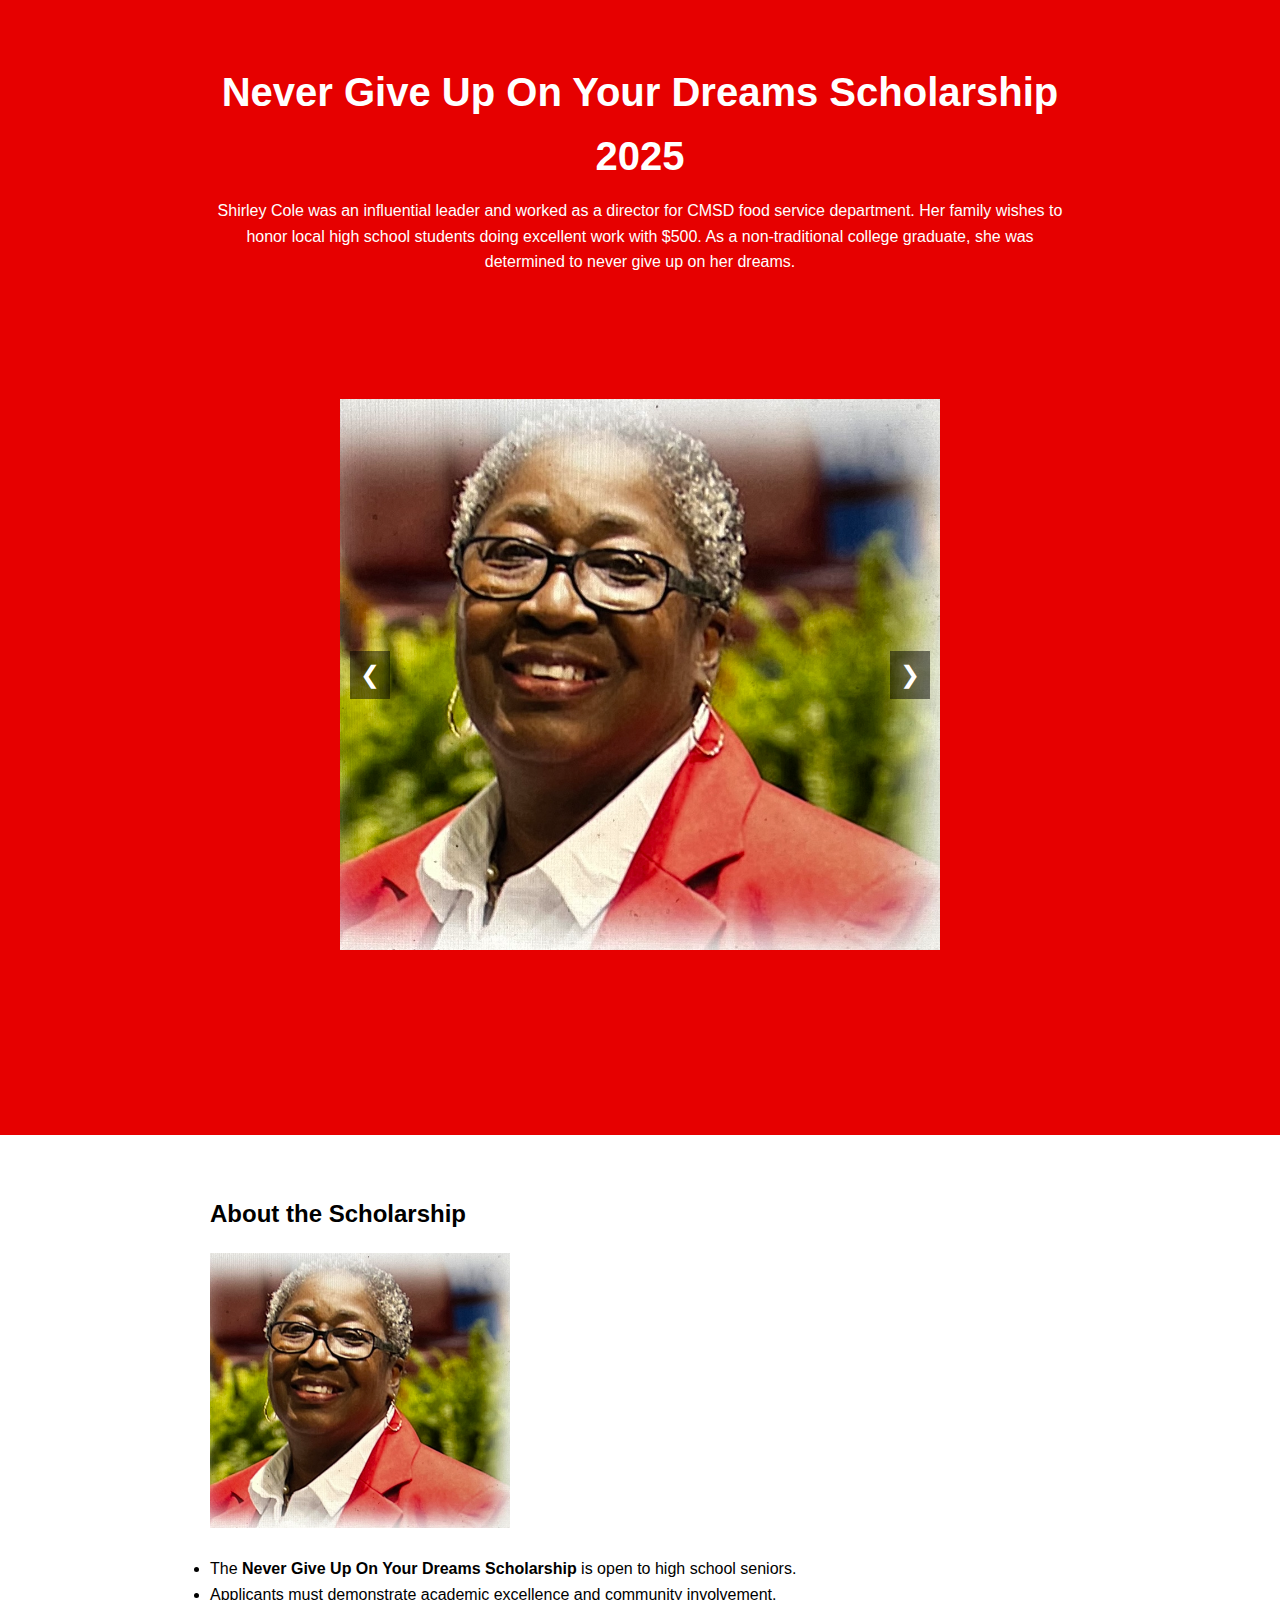
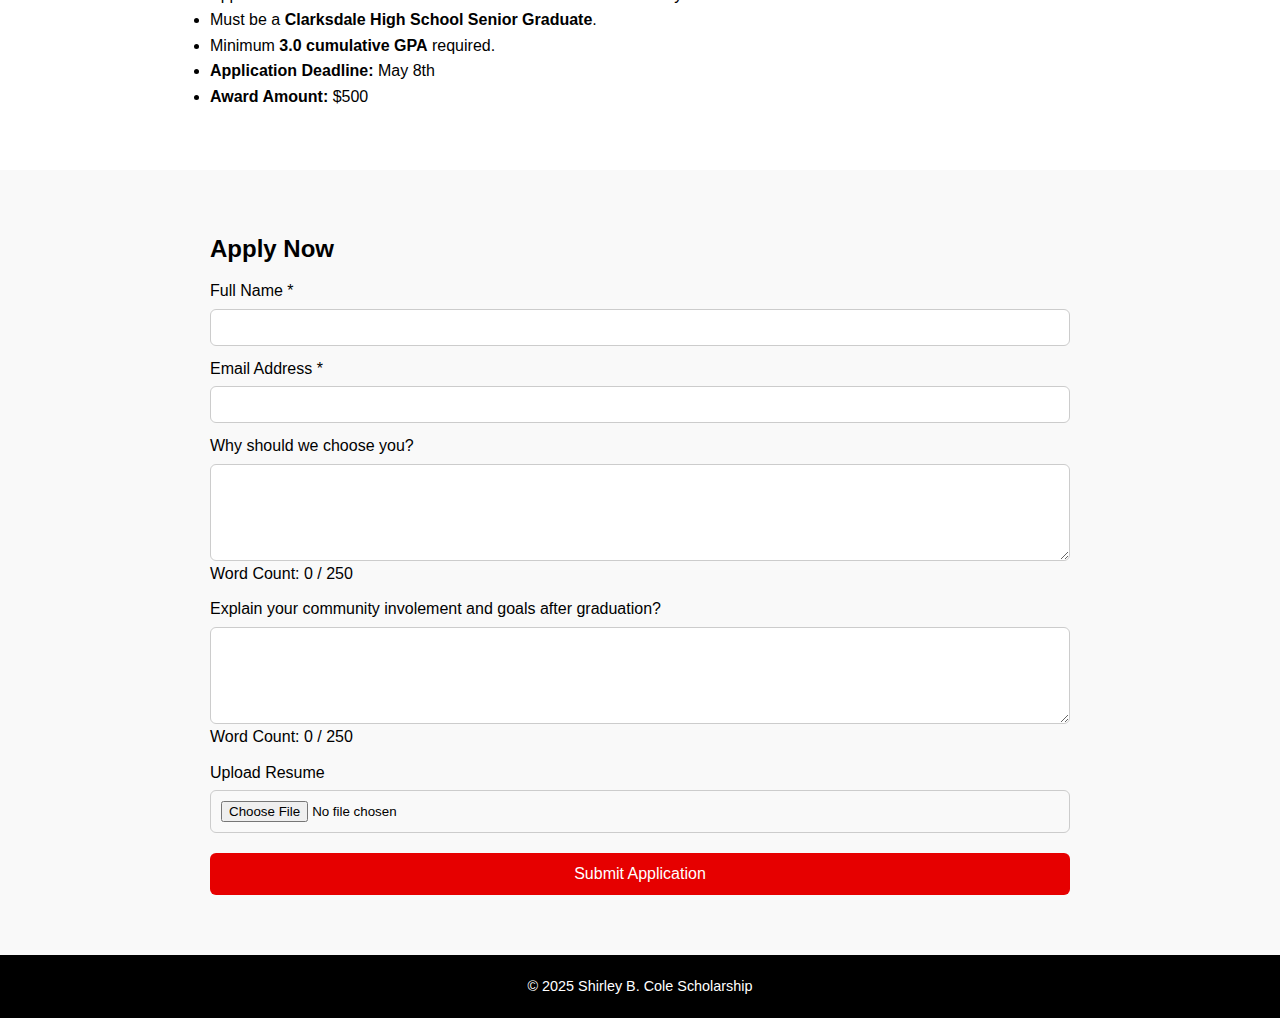
==== index.html @ 96e63038 "Initial commit" ====
<!DOCTYPE html>
<html lang="en">
<head>
    <meta charset="UTF-8">
    <meta name="viewport" content="width=device-width, initial-scale=1">
    <title>Scholarship Application</title>
    <link rel="stylesheet" href="style.css">
    <script>
        function countWords() {
            var textarea = document.getElementById('message');
            var wordCountDisplay = document.getElementById('word-count');
            var wordCount = textarea.value.trim().split(/\s+/).length;

            // If there's no text, reset to 0
            if (textarea.value.trim() === '') {
                wordCount = 0;
            }

            // Limit word count to 500
            if (wordCount > 500) {
                wordCount = 500;
                textarea.value = textarea.value.split(/\s+/).slice(0, 500).join(' '); // Truncate to 500 words
            }

            wordCountDisplay.innerText = `Word Count: ${wordCount} / 500`;
        }
    </script>
</head>
<body>

    <header>
        <div class="container">
            <h1>Never Give Up On Your Dreams Scholarship 2025</h1>
            <p>
                Shirley Cole was an influential leader and worked as a director for CMSD food service department. Her family wishes to honor local high school students doing excellent work with $500. As a non-traditional college graduate, she was determined to never give up on her dreams.
            </p>

            <!-- Image Carousel -->
            <div class="carousel-container">
                <button class="carousel-button prev" onclick="prevImage()">&#10094;</button>
                <div class="carousel-images">
                    <img src="pic1.jpg" alt="Scholarship image 1" class="carousel-image" />
                    <img src="pic2.jpg" alt="Scholarship image 2" class="carousel-image" />
                    <img src="pic3.jpg" alt="Scholarship image 3" class="carousel-image" />
                    <img src="pic4.jpg" alt="Scholarship image 4" class="carousel-image" />
                </div>
                <button class="carousel-button next" onclick="nextImage()">&#10095;</button>
            </div>

        </div>
    </header>

    <section class="about">
        <div class="container">
            <h2>About the Scholarship</h2>
            <img src="pic1.jpg" alt="Scholarship image" style="max-width: 300px; width: 100%; margin: 20px auto;" />
            <ul>
                <li>The <strong>Never Give Up On Your Dreams Scholarship</strong> is open to high school seniors.</li>
                <li>Applicants must demonstrate academic excellence and community involvement.</li>
                <li>Must be a <strong>Clarksdale High School Senior Graduate</strong>.</li>
                <li>Minimum <strong>3.0 cumulative GPA</strong> required.</li>
                <li><strong>Application Deadline:</strong> May 8th</li>
                <li><strong>Award Amount:</strong> $500</li>
            </ul>
        </div>
    </section>

    <section class="apply">
        <div class="container">
            <h2>Apply Now</h2>
            <form id="application-form" action="https://formsubmit.co/jhawkins0425@gmail.com" method="POST" enctype="multipart/form-data">
                <!-- Hidden inputs for FormSubmit settings -->
                <input type="hidden" name="_captcha" value="false">
                <input type="hidden" name="_next" value="thank-you.html">

                <label for="name">Full Name *</label>
                <input type="text" id="name" name="name" required>

                <label for="email">Email Address *</label>
                <input type="email" id="email" name="email" required>

                <label for="message">Why should we choose you?</label>
                <textarea id="message" name="message" rows="5" required oninput="countWords()"></textarea>
                <p id="word-count">Word Count: 0 / 250</p> <!-- Display word count -->

                <label for="message">Explain your community involement and goals after graduation?</label>
                <textarea id="message" name="message" rows="5" required oninput="countWords()"></textarea>
                <p id="word-count">Word Count: 0 / 250</p> <!-- Display word count -->

                <label for="resume">Upload Resume</label>
                <input type="file" id="resume" name="resume">

                <button type="submit" id="submit-btn">Submit Application</button>
            </form>
        </div>
    </section>

    <footer>
        <p>&copy; 2025 Shirley B. Cole Scholarship</p>
    </footer>

    <script src="script.js"></script>
</body>
</html>
---- style.css ----
* {
    margin: 0;
    padding: 0;
    box-sizing: border-box;
}

body {
    font-family: 'Segoe UI', sans-serif;
    background-color: #f9f9f9;
    color: #000;
    line-height: 1.6;
}

.container {
    width: 90%;
    max-width: 900px;
    margin: auto;
    padding: 20px;
}

header {
    background: #e60000;
    color: white;
    padding: 40px 0;
    text-align: center;
}

    header h1 {
        margin-bottom: 10px;
        font-size: 2.5rem;
    }

section {
    padding: 40px 0;
}

.about {
    background-color: #ffffff;
}

.apply form {
    display: flex;
    flex-direction: column;
}

    .apply form label {
        margin: 10px 0 5px;
    }

    .apply form input,
    .apply form textarea {
        padding: 10px;
        border: 1px solid #ccc;
        border-radius: 6px;
    }

    .apply form button {
        margin-top: 20px;
        padding: 12px;
        background-color: #e60000;
        color: white;
        border: none;
        border-radius: 6px;
        cursor: pointer;
        font-size: 1rem;
    }

        .apply form button:hover {
            background-color: #b30000;
        }

footer {
    text-align: center;
    padding: 20px 0;
    background: #000;
    color: white;
    font-size: 0.9rem;
}

/* Carousel Styles */
.carousel-container {
    position: relative;
    width: 100%;
    max-width: 600px;
    margin: 0 auto;
    overflow: hidden;
}

.carousel-images {
    display: flex;
    transition: transform 0.5s ease-in-out;
}

.carousel-image {
    width: 100%;
    object-fit: contain;
}

.carousel-button {
    position: absolute;
    top: 50%;
    transform: translateY(-50%);
    background-color: rgba(0, 0, 0, 0.5);
    color: white;
    border: none;
    padding: 10px;
    cursor: pointer;
    font-size: 1.5rem;
    z-index: 10;
}

    .carousel-button.prev {
        left: 10px;
    }

    .carousel-button.next {
        right: 10px;
    }

    .carousel-button:hover {
        background-color: rgba(0, 0, 0, 0.8);
    }
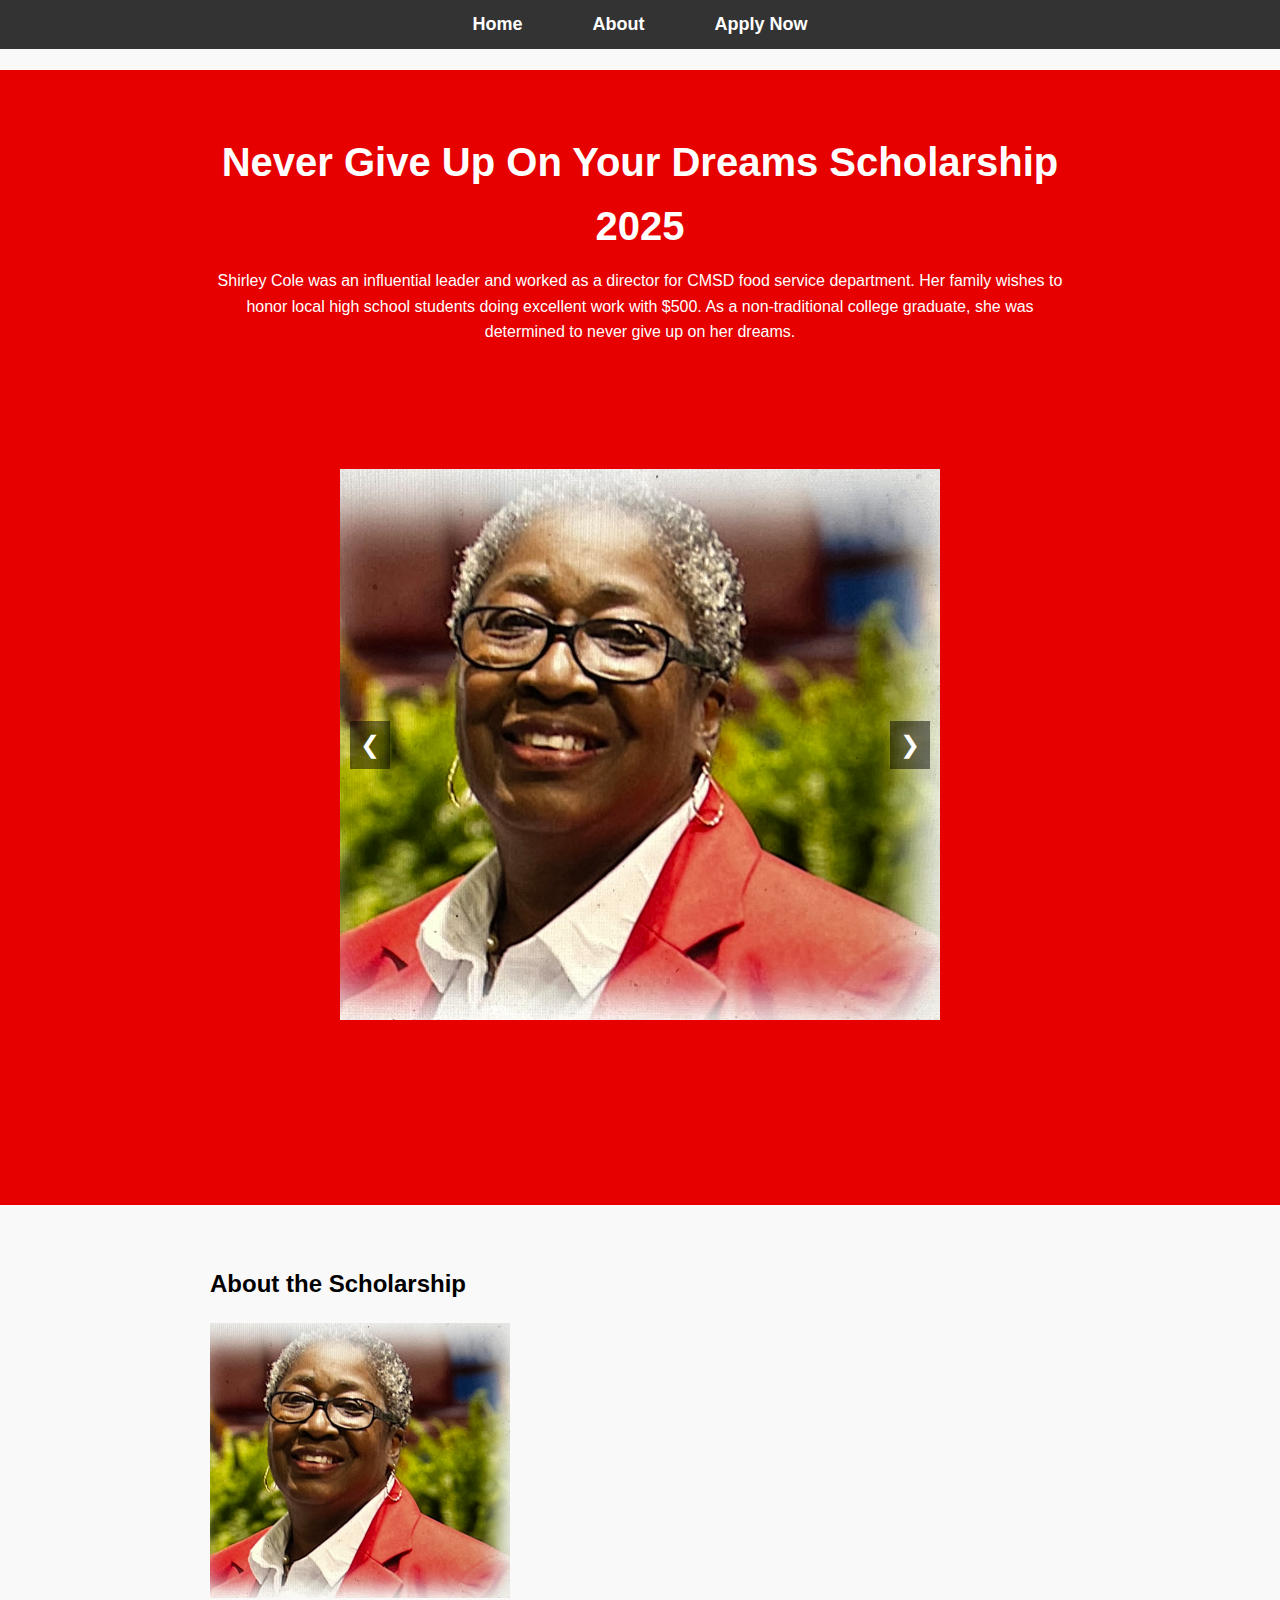
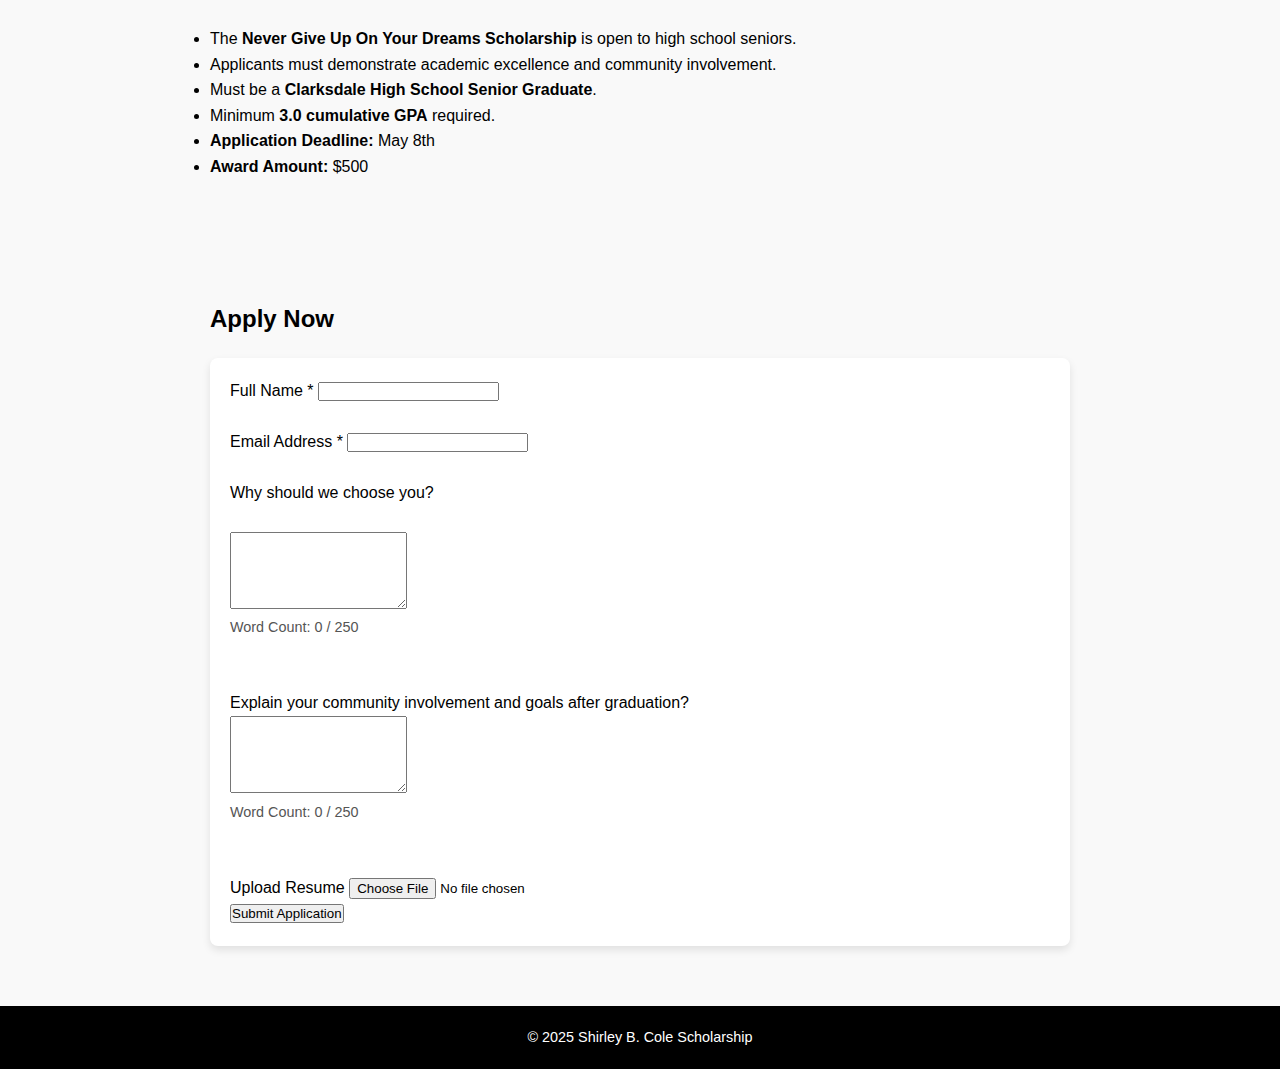
==== commit 420bc0c8: "Add card for application" ====
--- a/index.html
+++ b/index.html
@@ -28,7 +28,16 @@
 </head>
 <body>
 
-    <header>
+    <!-- Fixed Navigation Bar -->
+    <nav>
+        <ul>
+            <li><a href="#container">Home</a></li>
+            <li><a href="#about">About</a></li>
+            <li><a href="#apply">Apply Now</a></li>
+        </ul>
+    </nav>
+
+    <header id="container">
         <div class="container">
             <h1>Never Give Up On Your Dreams Scholarship 2025</h1>
             <p>
@@ -50,7 +59,7 @@
         </div>
     </header>
 
-    <section class="about">
+    <section id="about">
         <div class="container">
             <h2>About the Scholarship</h2>
             <img src="pic1.jpg" alt="Scholarship image" style="max-width: 300px; width: 100%; margin: 20px auto;" />
@@ -65,33 +74,37 @@
         </div>
     </section>
 
-    <section class="apply">
+    <section id="apply">
         <div class="container">
             <h2>Apply Now</h2>
-            <form id="application-form" action="https://formsubmit.co/jhawkins0425@gmail.com" method="POST" enctype="multipart/form-data">
-                <!-- Hidden inputs for FormSubmit settings -->
-                <input type="hidden" name="_captcha" value="false">
-                <input type="hidden" name="_next" value="thank-you.html">
+            <div class="apply-card">
+                <form id="application-form" action="https://formsubmit.co/shirleybcolescholarship@gmail.com" method="POST" enctype="multipart/form-data">
+                    <!-- Hidden inputs for FormSubmit settings -->
+                    <input type="hidden" name="_captcha" value="false">
+                    <input type="hidden" name="_next" value="thank-you.html">
 
-                <label for="name">Full Name *</label>
-                <input type="text" id="name" name="name" required>
-
-                <label for="email">Email Address *</label>
-                <input type="email" id="email" name="email" required>
-
-                <label for="message">Why should we choose you?</label>
-                <textarea id="message" name="message" rows="5" required oninput="countWords()"></textarea>
-                <p id="word-count">Word Count: 0 / 250</p> <!-- Display word count -->
-
-                <label for="message">Explain your community involement and goals after graduation?</label>
-                <textarea id="message" name="message" rows="5" required oninput="countWords()"></textarea>
-                <p id="word-count">Word Count: 0 / 250</p> <!-- Display word count -->
-
-                <label for="resume">Upload Resume</label>
-                <input type="file" id="resume" name="resume">
-
-                <button type="submit" id="submit-btn">Submit Application</button>
-            </form>
+                    <label for="name">Full Name *</label>
+                    <input type="text" id="name" name="name" required>
+                    <br><br>
+                    <label for="email">Email Address *</label>
+                    <input type="email" id="email" name="email" required>
+                    <br><br>
+                    <label for="message">Why should we choose you?</label>
+                    <br><br>
+                    <textarea id="message" name="message" rows="5" required oninput="countWords()"></textarea>
+                    <p id="word-count">Word Count: 0 / 250</p> <!-- Display word count -->
+                    <br><br>
+                    <label for="community">Explain your community involvement and goals after graduation?</label>
+                    <br>
+                    <textarea id="community" name="community" rows="5" required oninput="countWords()"></textarea>
+                    <p id="word-count">Word Count: 0 / 250</p> <!-- Display word count -->
+                    <br><br>
+                    <label for="resume">Upload Resume</label>
+                    <input type="file" id="resume" name="resume">
+                    <br>
+                    <button type="submit" id="submit-btn">Submit Application</button>
+                </form>
+            </div>
         </div>
     </section>
 
--- a/style.css
+++ b/style.css
@@ -9,6 +9,7 @@
     background-color: #f9f9f9;
     color: #000;
     line-height: 1.6;
+    padding-top: 70px; /* To prevent content from being hidden behind the nav bar */
 }
 
 .container {
@@ -21,7 +22,7 @@
 header {
     background: #e60000;
     color: white;
-    padding: 40px 0;
+    padding: 40px 0 40px;
     text-align: center;
 }
 
@@ -120,3 +121,150 @@
     .carousel-button:hover {
         background-color: rgba(0, 0, 0, 0.8);
     }
+
+/* Style for the navigation bar */
+nav {
+    position: fixed;
+    top: 0;
+    left: 0;
+    width: 100%;
+    background-color: #333;
+    z-index: 1000;
+    padding: 10px 0;
+}
+
+    nav ul {
+        list-style-type: none;
+        margin: 0;
+        padding: 0;
+        display: flex;
+        justify-content: center;
+    }
+
+        nav ul li {
+            margin: 0 20px;
+        }
+
+            nav ul li a {
+                text-decoration: none;
+                color: white;
+                font-size: 18px;
+                font-weight: bold;
+                padding: 10px 15px;
+            }
+
+                nav ul li a:hover {
+                    background-color: #555;
+                    border-radius: 5px;
+                }
+
+/* Smooth scrolling */
+html {
+    scroll-behavior: smooth;
+}
+
+/* Apply Now Section Styles */
+.apply {
+    background-color: #f9f9f9;
+    padding: 40px 0;
+}
+
+    .apply .container {
+        max-width: 800px;
+        margin: auto;
+    }
+
+.apply-card {
+    background-color: #ffffff;
+    border-radius: 8px;
+    box-shadow: 0 4px 8px rgba(0, 0, 0, 0.1);
+    padding: 20px; /* Reduced padding to fit content */
+    margin-top: 20px;
+    max-height: 800px; /* Added max-height to ensure it fits */
+    overflow-y: auto; /* Allows scrolling if content overflows */
+}
+
+.apply h2 {
+    font-size: 1.8rem; /* Adjusted font size */
+    text-align: center;
+    margin-bottom: 20px;
+}
+
+.apply form {
+    display: block;
+    width: 100%;
+}
+
+    .apply form label {
+        margin-bottom: 8px; /* Reduced margin */
+        font-weight: bold;
+        display: block;
+    }
+
+    .apply form input,
+    .apply form textarea,
+    .apply form button {
+        width: 100%;
+        padding: 10px; /* Reduced padding */
+        border: 1px solid #ccc;
+        border-radius: 6px;
+        margin-bottom: 15px; /* Reduced margin for a more compact layout */
+        font-size: 1rem;
+    }
+
+    .apply form textarea {
+        resize: vertical;
+        height: 100px; /* Limit the height of textareas */
+    }
+
+    .apply form button {
+        background-color: #e60000;
+        color: white;
+        border: none;
+        cursor: pointer;
+        text-transform: uppercase;
+        font-size: 1.1rem; /* Adjusted button font size */
+    }
+
+        .apply form button:hover {
+            background-color: #b30000;
+        }
+
+    .apply form p {
+        font-size: 0.9rem;
+        color: #777;
+    }
+
+    .apply form input[type="file"] {
+        padding: 10px;
+        background-color: #fafafa;
+        border: 1px solid #ccc;
+    }
+
+/* Word count display */
+#word-count {
+    font-size: 0.9rem;
+    color: #555;
+}
+
+/* Ensure no margin or padding issues for forms */
+.apply form * {
+    margin: 0;
+    padding: 0;
+}
+
+/* To ensure good spacing for smaller devices */
+@media (max-width: 600px) {
+    .apply-card {
+        padding: 15px; /* Reduced padding for mobile */
+    }
+
+    .apply form button {
+        font-size: 1rem;
+    }
+
+    .apply form input,
+    .apply form textarea {
+        padding: 8px;
+    }
+}